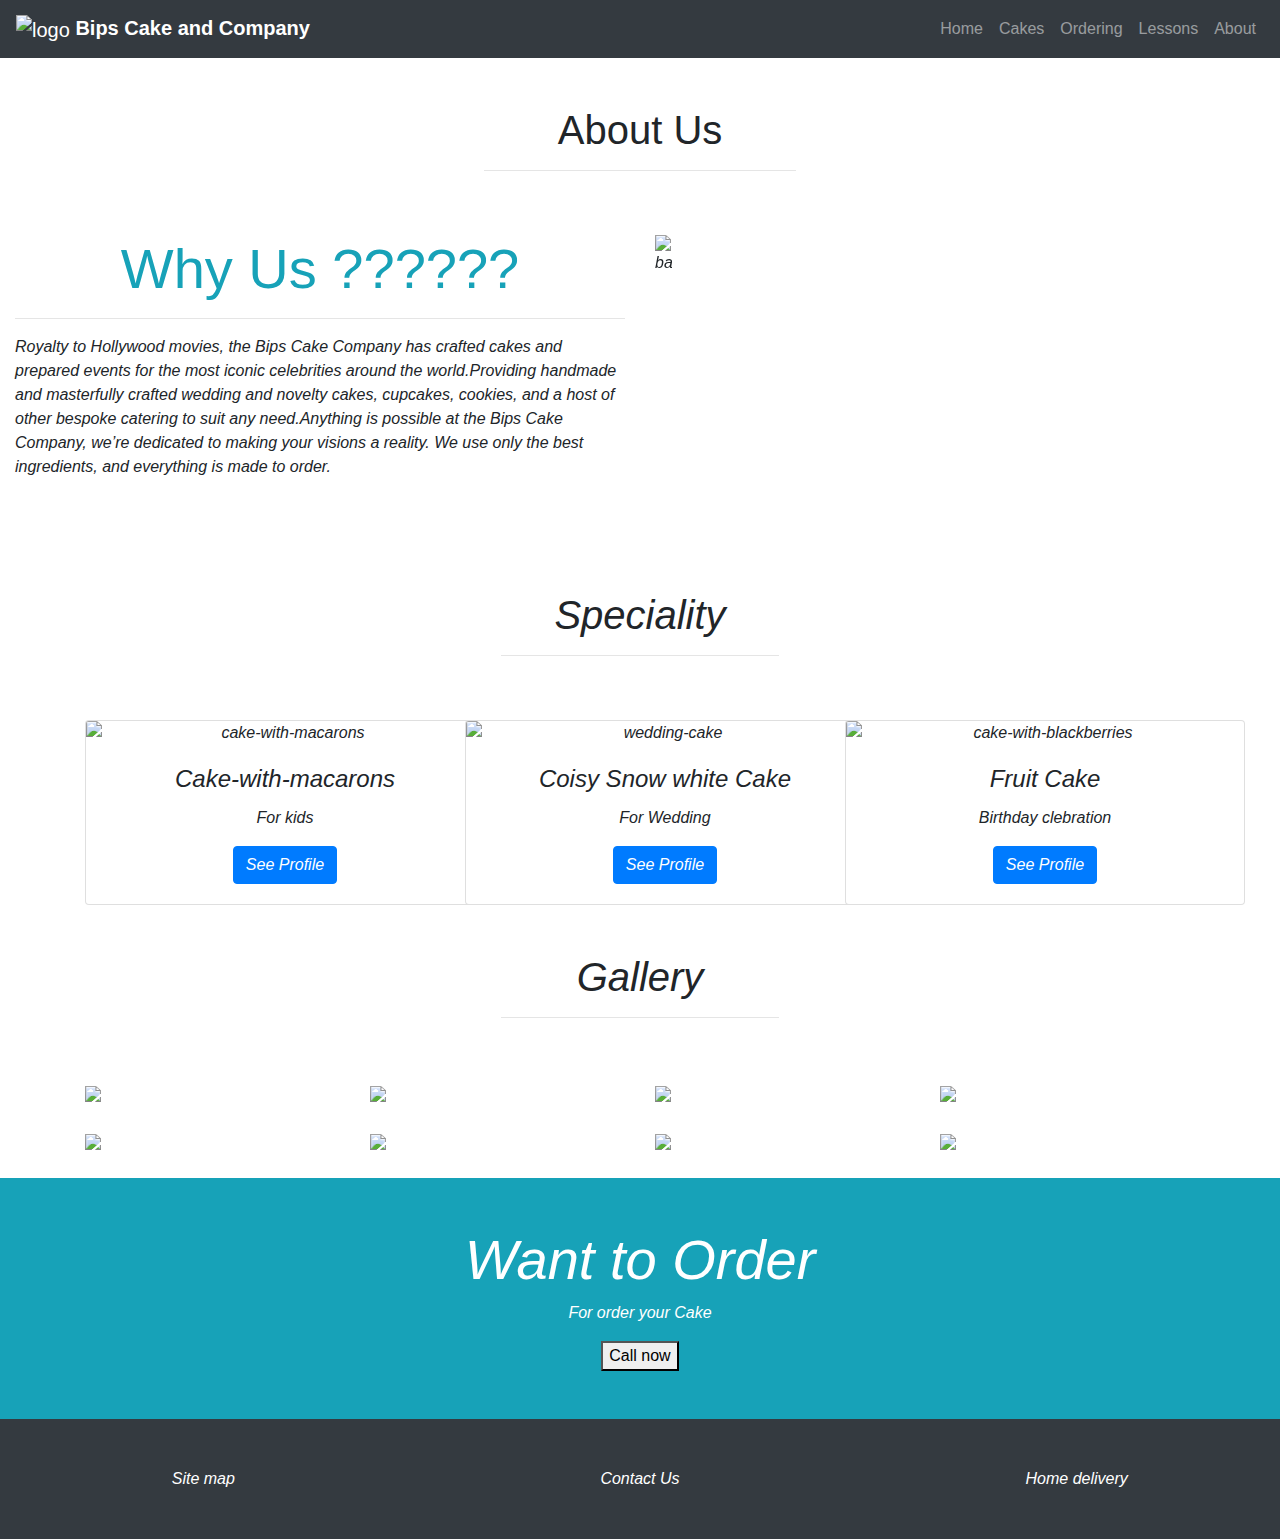
==== week3/1-website/index.html @ d333d741 "add bootstrap" ====
<!DOCTYPE html>
<html lang="en">

<head>
    <meta charset="UTF-8">
    <meta name="viewport" content="width=device-width, initial-scale=1.0">
    <meta http-equiv="X-UA-Compatible" content="ie=edge">
    <title>Responsive Cake webpage</title>
    <link rel="stylesheet" href="https://maxcdn.bootstrapcdn.com/bootstrap/4.0.0/css/bootstrap.min.css" integrity="sha384-Gn5384xqQ1aoWXA+058RXPxPg6fy4IWvTNh0E263XmFcJlSAwiGgFAW/dAiS6JXm" crossorigin="anonymous">
</head>
<header>
    <div class="con"> </div>
    <nav class="navbar navbar-expand-lg navbar-dark bg-dark ">
      <a class="navbar-brand" href="#"><img src="/images/Cakes/cake logo" alt="logo"> <strong> Bips Cake and Company</strong></a>
<div class="collapse navbar-collapse ">
        <ul class="navbar-nav  ml-auto">
          <li class="nav-item">
            <a class="nav-link" href="#">Home</a>
          </li>
          <li class="nav-item">
            <a class="nav-link" href="#">Cakes</a>
          </li>
          <li class="nav-item">
            <a class="nav-link" href="#">Ordering</a>
          </li>
          <li class="nav-item">
            <a class="nav-link" href="#">Lessons</a>   
          </li>
          <li class="nav-item">
            <a class="nav-link" href="#">About</a> 
          </li>
        </ul>
      </div>
      </nav>
</header>
<body>
    <section> 
        <div class="container-fluid">
            <h1 class="text-center pt-5"> About Us</h1>
            <hr class="w-25 mx-auto pt-5">
        
        <div class="row mb-5">
            <div class="col-lg-6 col-md col-12">
                <h1 class="display-4 text-info text-center"> <strong>Why Us</strong> ??????</h1>
                <hr>
                <p class="justify-content-center"> <em> Royalty to Hollywood movies, the Bips Cake Company has crafted cakes and prepared events for the most iconic celebrities around the world.Providing handmade and masterfully crafted wedding and novelty cakes, cupcakes, cookies, and a host of other bespoke catering to suit any need.
         ​Anything is possible at the Bips Cake Company, we’re dedicated to making your visions a reality. We use only the best ingredients, and everything is made to order.<em></p>
                 </div>

            <div class="col-lg-6 col-md col-12 ">
              <div id="demo" class="carousel slide" data-ride="carousel">

              <!-- Indicators -->
              <ul class="carousel-indicators">
                <li data-target="#demo" data-slide-to="0" class="active"></li>
                <li data-target="#demo" data-slide-to="1"></li>
                <li data-target="#demo" data-slide-to="2"></li>
                <li data-target="#demo" data-slide-to="3"></li>
              </ul>
            
              <!-- The slideshow -->
              <div class="carousel-inner">
                <div class="carousel-item active">
                  <img src="/images/Cakes/bake (1).jpg" alt="baking">
                </div>
                <div class="carousel-item">
                  <img src="/images/Cakes/1.jpg" alt="Cup-cake"> 
                </div>
                <div class="carousel-item">
                  <img src="/images/Cakes/fruit CAKE_1500 (1).jpg" alt="fruit cake">
                </div>
                <div class="carousel-item">
                  <img src="/images/MYXJ_20200807125848457_fast (1).jpg" alt="me baking">
                </div>
                
              </div>
            
              <!-- Left and right controls -->
              <a class="carousel-control-prev" href="#demo" data-slide="prev">
                <span class="carousel-control-prev-icon"></span>
              </a>
              <a class="carousel-control-next" href="#demo" data-slide="next">
                <span class="carousel-control-next-icon"></span>
              </a>
            
            </div>        
                        </div>   
      </div>
    </div>
          
    </section>


    <section>
    <div class="container">
        <h1 class="text-center pt-5">Speciality</h1>
        <hr class="w-25 mx-auto pt-5">
        
    <div class="row text-center">
        <div class="col-sm-4"> <div class="card" style="width:400px">
            <img class="card-img-top" src="/images/Cakes/cake-with-macarons.jpg" alt="cake-with-macarons">
            <div class="card-body">
              <h4 class="card-title"> Cake-with-macarons</h4>
              <p class="card-text">For kids</p>
              <a href="#" class="btn btn-primary">See Profile</a>
            </div> </div> </div>

        <div class="col-sm-4"> <div class="card" style="width:400px">
            <img class="card-img-top" src="/images/Cakes/wedding-cake.jpg" alt="wedding-cake">
            <div class="card-body">
              <h4 class="card-title"> Coisy Snow white Cake</h4>
              <p class="card-text"> For Wedding</p>
              <a href="#" class="btn btn-primary">See Profile</a>
            </div> </div></div>

        <div class="col-sm-4"> <div class="card" style="width:400px">
            <img class="card-img-top" src="/images/Cakes/cake-with-blackberries.jpg" alt="cake-with-blackberries">
            <div class="card-body">
              <h4 class="card-title">Fruit Cake</h4>
              <p class="card-text">Birthday clebration</p>
              <a href="#" class="btn btn-primary">See Profile</a>
            </div> </div> </div>
        </div>
    </div>
    </section>



<section>
         <div class="container">
          <h1 class="text-center pt-5">Gallery</h1>
               <hr class="w-25 mx-auto pt-5">

    <div class="row"> 
      <div class="col-md-3 col-12 mb-4"> <img src="images/Cakes/not-technically-a-cake.jpg" class="img-fluid"> </div> 
      <div class="col-md-3 col-12 mb-4"> <img src="images/Cakes/not-technically-a-cake.jpg" class="img-fluid"></div> 
      <div class="col-md-3 col-12 mb-4"> <img src="images/Cakes/not-technically-a-cake.jpg" class="img-fluid"></div> 
      <div class="col-md-3 col-12 mb-4"> <img src="images/Cakes/not-technically-a-cake.jpg" class="img-fluid"> </div> 
      <div class="col-md-3 col-12 mb-4"> <img src="images/Cakes/not-technically-a-cake.jpg" class="img-fluid"> </div> 
      <div class="col-md-3 col-12 mb-4"> <img src="images/Cakes/not-technically-a-cake.jpg" class="img-fluid"></div> 
      <div class="col-md-3 col-12 mb-4"> <img src="images/Cakes/not-technically-a-cake.jpg" class="img-fluid"></div> 
      <div class="col-md-3 col-12 mb-4"> <img src="images/Cakes/not-technically-a-cake.jpg" class="img-fluid"> </div> 
            </div>
             </div>
</section>



<section class="bg-info ">
  <article class="py-5  ">
    <div class="text-center text-white"> 
    <h3 class="display-4 text-white">Want to Order</h3>
    <p>For order your Cake</p>
    <button  data-toggle="modal" data-target="#myModal"> Call now</button>
  </div>

    <!-- The Modal -->
  <div class="modal fade" id="myModal">
    <div class="modal-dialog modal-dialog-centered">
      <div class="modal-content">
      
        <!-- Modal Header -->
        <div class="modal-header">
          <h4 class="modal-title">Fill-up</h4>
          <button type="button" class="close" data-dismiss="modal">&times;</button>
        </div>
        
        <!-- Modal body -->
        <div class="modal-body">
          <form action="/action_page.php">
            <div class="form-group">
              <label for="email">Email address:</label>
              <input type="email" class="form-control" placeholder="Enter email" id="email">
            </div>
            <div class="form-group">
              <label for="pwd">Password:</label>
              <input type="password" class="form-control" placeholder="Enter password" id="pwd">
            </div>
            <div class="form-group form-check">
              <label class="form-check-label">
                <input class="form-check-input" type="checkbox"> Remember me
              </label>
            </div>
            <button type="submit" class="btn btn-primary">Submit</button>
          </form>
        </div>
        
        <!-- Modal footer -->
        <div class="modal-footer">
          <button type="button" class="btn btn-secondary" data-dismiss="modal">Close</button>
        </div>
        
      </div>
    </div>
  </div>
</article>
</section>





<footer>
  <div class="row text-center bg-dark text-white py-5"> 
    <div class="col-md-4"> Site map </div> 
    <div class="col-md-4">Contact Us</div> 
    <div class="col-md-4">Home delivery</div> 
  
</div>
</footer>




    <script src="https://code.jquery.com/jquery-3.2.1.slim.min.js" integrity="sha384-KJ3o2DKtIkvYIK3UENzmM7KCkRr/rE9/Qpg6aAZGJwFDMVNA/GpGFF93hXpG5KkN" crossorigin="anonymous"></script>
<script src="https://cdnjs.cloudflare.com/ajax/libs/popper.js/1.12.9/umd/popper.min.js" integrity="sha384-ApNbgh9B+Y1QKtv3Rn7W3mgPxhU9K/ScQsAP7hUibX39j7fakFPskvXusvfa0b4Q" crossorigin="anonymous"></script>
<script src="https://maxcdn.bootstrapcdn.com/bootstrap/4.0.0/js/bootstrap.min.js" integrity="sha384-JZR6Spejh4U02d8jOt6vLEHfe/JQGiRRSQQxSfFWpi1MquVdAyjUar5+76PVCmYl" crossorigin="anonymous"></script>
</body>

</html>
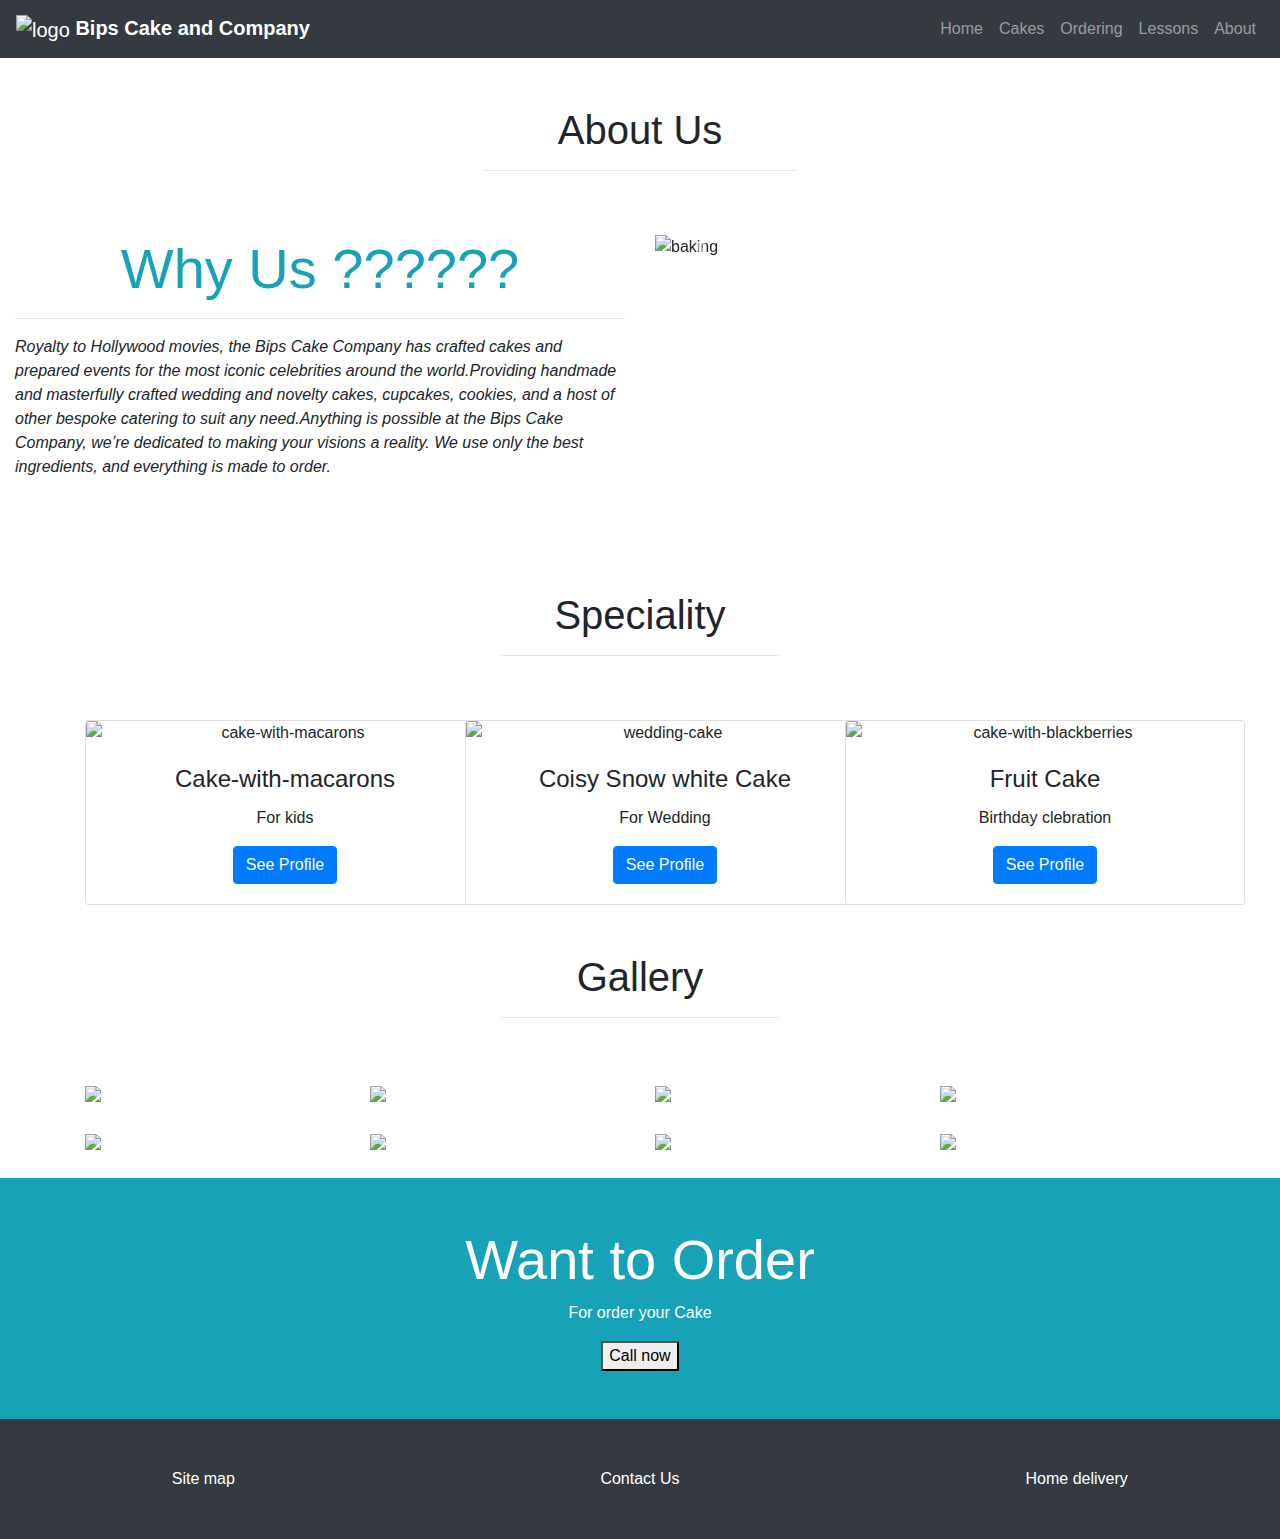
==== commit ffb48306: "add navbar" ====
--- a/week3/1-website/index.html
+++ b/week3/1-website/index.html
@@ -12,7 +12,10 @@
     <div class="con"> </div>
     <nav class="navbar navbar-expand-lg navbar-dark bg-dark ">
       <a class="navbar-brand" href="#"><img src="/images/Cakes/cake logo" alt="logo"> <strong> Bips Cake and Company</strong></a>
-<div class="collapse navbar-collapse ">
+      <button class="navbar-toggler text-light" type="button" data-toggle="collapse" data-target="#collapsibleNavbar">
+        <span class="navbar-toggler-icon"></span>
+      </button>
+      <div class="collapse navbar-collapse" id="collapsibleNavbar" > 
         <ul class="navbar-nav  ml-auto">
           <li class="nav-item">
             <a class="nav-link" href="#">Home</a>
@@ -43,8 +46,8 @@
             <div class="col-lg-6 col-md col-12">
                 <h1 class="display-4 text-info text-center"> <strong>Why Us</strong> ??????</h1>
                 <hr>
-                <p class="justify-content-center"> <em> Royalty to Hollywood movies, the Bips Cake Company has crafted cakes and prepared events for the most iconic celebrities around the world.Providing handmade and masterfully crafted wedding and novelty cakes, cupcakes, cookies, and a host of other bespoke catering to suit any need.
-         ​Anything is possible at the Bips Cake Company, we’re dedicated to making your visions a reality. We use only the best ingredients, and everything is made to order.<em></p>
+                <p class="center"> <em> Royalty to Hollywood movies, the Bips Cake Company has crafted cakes and prepared events for the most iconic celebrities around the world.Providing handmade and masterfully crafted wedding and novelty cakes, cupcakes, cookies, and a host of other bespoke catering to suit any need.
+         ​Anything is possible at the Bips Cake Company, we’re dedicated to making your visions a reality. We use only the best ingredients, and everything is made to order.</em></p>
                  </div>
 
             <div class="col-lg-6 col-md col-12 ">
